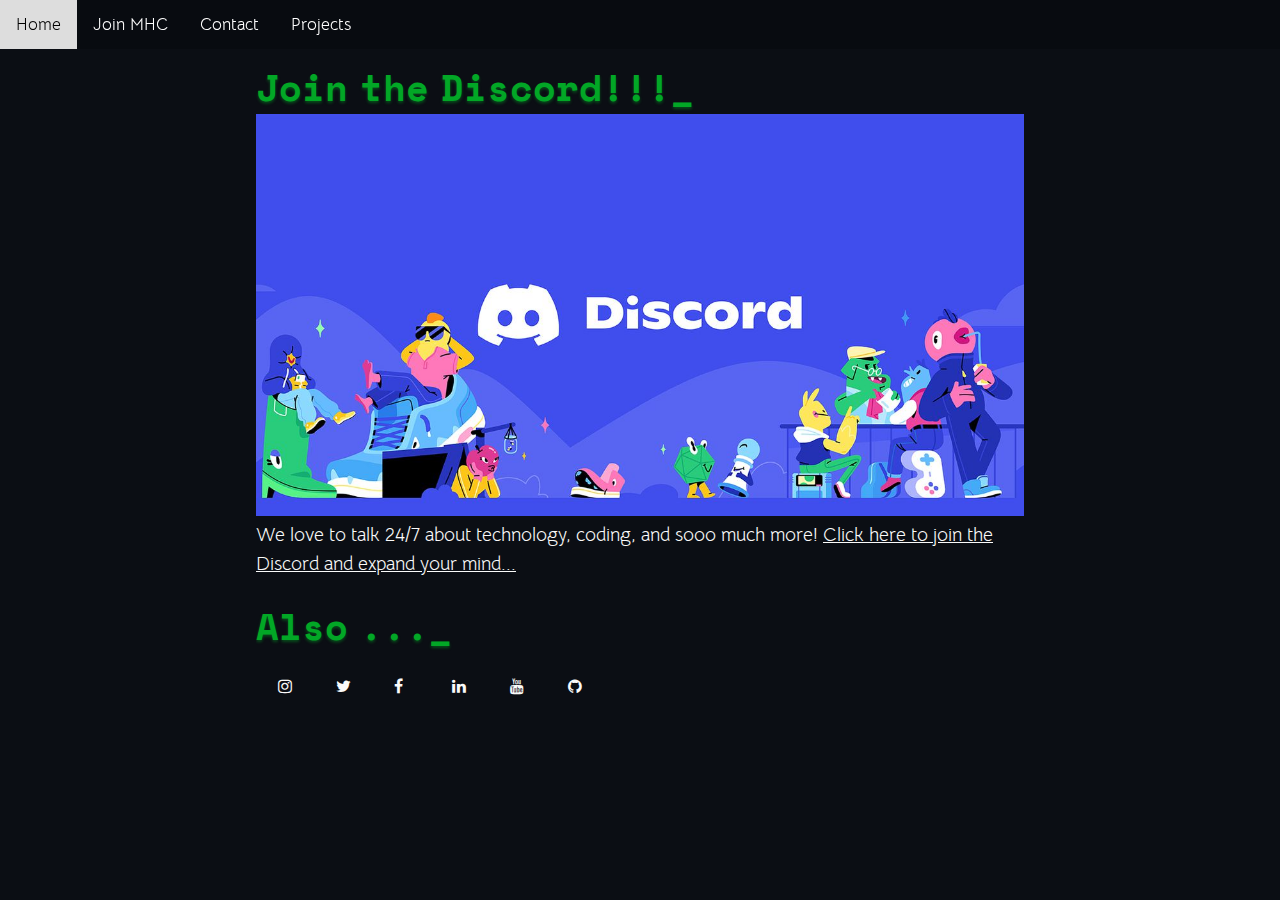
==== discord.html @ 32bee4da "adding starter of proj" ====
<!DOCTYPE html>
<html>

<head>
  <meta name="description" content="Memphis Hackclub is a coding and engineering club open to any student at any skill level!" />
  <meta name="twitter:title" content="Memphis Hack Club!" />
  <meta name="twitter:description" content="Memphis Hack Club is a coding and engineering club open to any student at any skill level!" />
  <meta name="keywords"
    content="memphis coding, memphis student coding, memphis stem, memphis hacking, memphis hackothons, memphis student clubs, whitestation coding, midtown memphis coding, west memphis student clubs, student coding groups memphis, student programming groups memphis, memphis computer science, memphis hack club, memphis hackclub, memphis student engineering, memphis student coding groups" />
  <meta property="og:image" itemprop="image" content="images/PreviewIMG.png" />
  <meta name="google-site-verification" content="RX2lxxwwRZafOqLZ5Os_zY4B2K6iF0WdjlXp7Qh8HgI" />
  <link rel="apple-touch-icon" href="images/PreviewIMG.png" />
  <link rel="apple-touch-icon" href="images/favicon.png" />
  <meta property="og:type" content="website" />
  <meta charset="utf-8" />
  <meta name="viewport" content="width=device-width" />
  <meta http-equiv="X-UA-Compatible" content="ie=edge" />
  <title>Memphis Hack Club</title>
  <link href="style.css" rel="stylesheet" type="text/css" />
  <link rel="icon" type="image/png" href="/274413.svg" />
  <link rel="icon" type="image/png" href="https://www.flaticon.com/svg/static/icons/svg/274/274413.svg" />
  <link rel="stylesheet" href="https://cdnjs.cloudflare.com/ajax/libs/font-awesome/4.7.0/css/font-awesome.min.css" />
</head>

<body>
  <div class="navbar">
    <a href="index.html">Home</a>
    <a href="howtojoin.html">Join MHC</a>
    <a href="contact.html">Contact</a>
    <a href="projects.html">Projects</a>
  </div>
  <div id="main">
    <div class="content">
      <br />
      <br />
      <br />

      <h1 class="welcome">Join the Discord!!!</h1>
      <a href="https://discord.memphishack.com" target="_blank"><img src="images/discord.jpeg" width="100%" height="100%" /></a>
      <p>We love to talk 24/7 about technology, coding, and sooo much more! <a href="https://discord.memphishack.com" target="_blank">Click here to join the Discord and expand your mind...</a></p>
      <br />

      <h1 class="welcome">Also ...</h1>

      <a href="https://www.instagram.com/memphishackclub/" target="_blank" class="fa fa-instagram"></a>
      <a href="https://twitter.com/MHackclub" target="_blank" class="fa fa-twitter"></a>
      <a href="https://www.facebook.com/groups/656997425191729" target="_blank" class="fa fa-facebook"></a>
      <a href="https://www.linkedin.com/company/memphis-hack-club/?viewAsMember=true" class="fa fa-linkedin" target="_blank"></a>
      <a href="https://www.youtube.com/channel/UCQEw733Z4ID3AVLtFpQ5hyw" class="fa fa-youtube" target="_blank"></a>
      <a href="https://github.com/Memphis-Hackclub" class="fa fa-github" target="_blank"></a>
      <br />
      <br />
    </div>
  </div>
</body>
<script src="script.js"></script>
  <script src="mode.js">

</script>

</html>
---- style.css ----
@import url('https://fonts.googleapis.com/css2?family=Bellota+Text&family=Manrope:wght@800&family=Space+Mono&display=swap');

* {
  margin: 0;
  padding: 0;
}

html,
body {
  font-family: 'Bellota Text', sans-serif;
  height: 100%;
  /* background-color: #424242;
     */
  background-color: #0b0e14;
  color: #fafafa;
}

.cardImgs {
  width: 100%;
  height: auto;
}

#particles {
  height: 100vh;
}

.button {
  background-color: #4CAF50;
  /* Green */
  border: none;
  color: white;
  padding: 15px 32px;
  text-align: center;
  text-decoration: none;
  display: inline-block;
  font-size: 16px;
  font-weight: 150000;
}

.top-background {
  text-align: center;
  background-position: center;
  background-attachment: fixed;
  right: 50%;
  bottom: 0;
  min-width: 100%;
  min-height: 100%;
  width: auto;
  height: 100vh;
  z-index: -100;
  margin: 0;
  background: hsl(10deg 98% 63%);
  background: linear-gradient(150deg, hsl(10deg 98% 63%) 0%, hsl(280deg 100% 20%) 100%);
  -webkit-background-size: cover;
  -moz-background-size: cover;
  -o-background-size: cover;
  background-size: cover;
}

#zoom {
  color: #fafafa;
}

.subwelcome {
  font-family: 'Syncopate', sans-serif;
  text-shadow: 1px 1px 1px #92DCE5;
  color: firebrick;
  font-size: 1.25em;
}

.titletext {
  margin: 0;
  position: absolute;
  top: 50%;
  left: 50%;
  -ms-transform: translate(-50%, -50%);
  transform: translate(-50%, -50%);
  text-align: center;
  width: max-content;
  max-width: 90%;
}

.titletext h1 {
  font-family: 'Manrope', sans-serif;
  font-size: 4em;
  font-weight: 800;
  text-shadow: 0 2px 10px rgba(0, 0, 0, 0.2);
  margin-bottom: 0.4em;
}

.titletext a {
  text-decoration: none;
  border: 1px solid white;
  padding: 0.5em 1em;
  transition: 0.2s;
  position: relative;
  border-radius: 5px;
  font-family: 'Space Mono', monospace;
  text-overflow: ellipsis;
  width: max-content;
  max-width: 70vw;
  display: block;
  margin: auto;
  overflow: hidden;
  white-space: nowrap;
}

.titletext a::before {
  left: 0;
  top: 0;
  height: 100%;
  width: 100%;
  content: ' ';
  background: rgba(255, 255, 255, 0.781);
  position: absolute;
  transform: scaleY(0);
  transform-origin: center bottom;
  transition: 0.2s;
  z-index: -1;
}

.titletext a:hover::before {
  transition: 0.2s;
  transform: scaleY(1);
}

.titletext a:hover {
  transform: translateY(-5px);
  transition: 0.1s;
  box-shadow: 0 4px 10px rgba(0, 0, 0, 0.3);
}

.titletext a:hover,
a:hover #zoom {
  color: black;
  transition: 0.15s;
}

.content {
  font-family: 'Bellota Text', sans-serif;
  margin-right: 20%;
  margin-left: 20%;
  display: inline-block;
  overflow: hidden;
  vertical-align: top;
}

.content.join {
  margin-top: 3.5em;
  margin-right: 10% !important;
  margin-left: 10% !important;
}

.content.contact {
  margin-top: 4.2em;
}

.content p {
  font-size: 1.2em;
  line-height: 1.5em;
}

p a:not(.fa):after {
  content: "\f0a9";
  font-family: FontAwesome;
  font-size: 0;
  transition: 0.2s;
  padding-left: 0.3em;
  text-decoration: none;
  display: inline-block;
  line-height: 1.5em;
  font-style: normal;
  transform: translateY(-1px);
}

p a:hover::after {
  font-size: 0.7em;
  transition: 0.2s;
}

.navbar {
  font-family: 'Syncopate', sans-serif;
  overflow-y: hidden;
  overflow-x: auto;
  background: rgba(0, 0, 0, 0.2);
  backdrop-filter: blur(20px);
  -webkit-backdrop-filter: blur(20px);
  position: fixed;
  top: 0;
  z-index: 1;
  width: 100%;
  display: flex;
  white-space: nowrap;
}

.navbar a {
  float: left;
  display: block;
  color: #ffffff;
  text-align: center;
  padding: 14px 16px;
  text-decoration: none;
  font-size: 17px;
  font-family: 'Bellota Text', sans-serif;
  transition: 0.12s;
}

.navbar a:hover {
  background: #ddd;
  color: #020202;
}

.welcome {
  font-family: 'Space Mono', sans-serif;
  text-shadow: 0px 2px 3px rgba(1, 166, 37, 0.4);
  color: #02a726;
  font-size: 2.3em;
  word-spacing: -0.3em;
}

.welcome::after {
  content: '_';
  animation: blink 1s infinite;
}

.welcome:nth-of-type(2)::after {
  animation-delay: 0.2s;
}

.welcome:nth-of-type(3)::after {
  animation-delay: 0.7s;
}

.welcome:nth-of-type(4)::after {
  animation-delay: 0.3s;
}

a {
  color: #fafafa;
}

.fa {
  padding: 20px;
  font-size: 30px;
  width: 10px;
  text-align: left;
  text-decoration: none;
  margin: 5px 2px;
  border-radius: 50%;
  transition: 0.2s;
}

.fa:hover {
  opacity: 0.7;
  transform: scale(0.9)
}

.fa:first-of-type {
  margin-left: 0;
  padding-left: 0.5em;
}

.email, .phone {
  padding: 0.5rem;
}

@keyframes blink {
  0% {
    opacity: 0;
  }

  45% {
    opacity: 1;
  }

  50% {
    opacity: 1;
  }

  100% {
    opacity: 0;
  }
}

iframe {
  margin-top: 0.75em;
  height: calc(60vw / 1.8) !important;
  margin-bottom: 0.5em;
}

@media (max-width: 480px) {
  .content {
    margin-right: 2.5em;
    margin-left: 2.5em;
  }

  .content p {
    font-size: 1em;
  }

  .cardImgs {
    width: 100%;
    height: auto;
  }

  .top-background {
    height: 100%;
    background-position: center;
    background-attachment: fixed;
    right: 50%;
    bottom: 0;
    min-width: 100%;
    min-height: 100%;
    width: auto;
    height: auto;
    z-index: -100;
    margin: 0;
    -webkit-background-size: cover;
    -moz-background-size: cover;
    -o-background-size: cover;
    background-size: cover;
  }

  .titletext {
    margin: 0;
    position: absolute;
    top: 50%;
    left: 50%;
    -ms-transform: translate(-50%, -50%);
    transform: translate(-50%, -50%);
  }

  .titletext h1 {
    font-size: 3em;
  }

  .welcome {
    font-family: 'Space Mono', sans-serif;
    text-shadow: 0px 2px 3px rgb(14, 163, 9);
    font-size: 1.5em;
  }

  .fa {
    padding: 10px;
  }

  iframe {
    margin-top: 0.75em;
    height: calc(60vw / 1.3) !important;
    margin-bottom: 0.5em;
  }
}

.card-grid {
  display: grid;
  grid-template-columns: 1fr 1fr 1fr;
}

.card {
  margin: 1em;
  background: #11151f;
  padding: 0.75em;
  border-radius: 0.2em;
  box-shadow: 0 3px 8px rgba(0, 0, 0, 0.3);
  position: relative;
  padding-bottom: 2.2em;
}

.card-title {
  font-size: 1.5em;
  font-family: 'Space Mono';
  font-weight: 400;
  line-height: 1.2em;
  padding-bottom: 0.3em;
}

.card img {
  height: 20vh;
  width: 100%;
  object-fit: cover;
  border-radius: 0.2em;
}

.merch>.card img {
  object-fit: contain !important;
  background: white;
}

.merch>.card>a>.card-title, .merch>.card>.card-title {
  text-align: left;
}

.card p {
  font-size: 0.9em;
  text-align: left;
  color: #6476a1;
}

.content-introduction {
  margin: 1.5em;
}

@media (max-width: 1150px) {
  .card-grid {
    grid-template-columns: 1fr 1fr;
  }
}

@media (max-width: 675px) {
  .card-grid {
    grid-template-columns: auto;
  }
}

    button{
      background:#0b0e14;
      color:#fafafa;
    }
    .light-mode #main1 {
  background-color: #fafafa;
  color: #0b0e14;}


.light-mode .card {
  background-color: #fafafa;
  color: #0b0e14;
}

.light-mode button {
  background-color: #fafafa;
  color: #0b0e14;
}

    .light-mode #main {
  background-color: #fafafa;
  color: #0b0e14;}

    .light-mode a{
  
  color: #0b0e14;}

  .light-mode h3{
  background-color: #fafafa;
  color: #0b0e14;}

  .light-mode h2{
  background-color: #fafafa;
  color: #0b0e14;}

   .light-mode .merch-description {
  background-color: #fafafa;
  color: #0b0e14;}

.light-mode .fa{
  background-color: #fafafa;
  color: #0b0e14;}
}

.light-mode .top-background{
      height: 100%;
    background-position: center;
    background-attachment: fixed;
    right: 50%;
    bottom: 0;
    min-width: 100%;
    min-height: 100%;
    width: auto;
    height: auto;
    z-index: -100;
    margin: 0;
    -webkit-background-size: cover;
    -moz-background-size: cover;
    -o-background-size: cover;
    background-size: cover;
  background: hsl(179deg 100% 50%);
  background: linear-gradient(10deg, hsl(179deg 100% 50%) 0%, hsl(179deg 100% 50%) 100%);

}
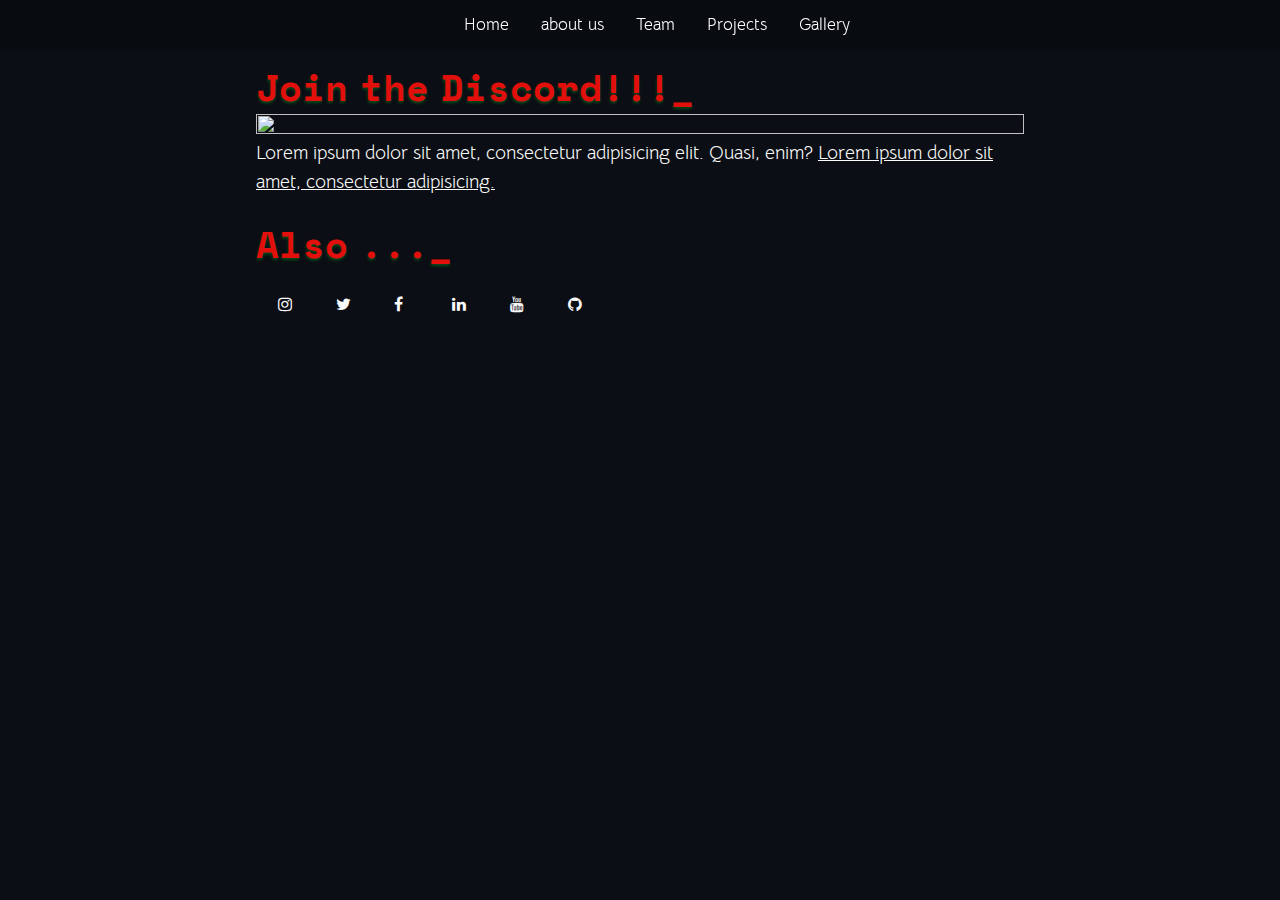
==== commit f8393f26: "updating" ====
--- a/discord.html
+++ b/discord.html
@@ -15,7 +15,7 @@
   <meta charset="utf-8" />
   <meta name="viewport" content="width=device-width" />
   <meta http-equiv="X-UA-Compatible" content="ie=edge" />
-  <title>Memphis Hack Club</title>
+  <title>Teams Aaryans</title>
   <link href="style.css" rel="stylesheet" type="text/css" />
   <link rel="icon" type="image/png" href="/274413.svg" />
   <link rel="icon" type="image/png" href="https://www.flaticon.com/svg/static/icons/svg/274/274413.svg" />
@@ -24,10 +24,11 @@
 
 <body>
   <div class="navbar">
-    <a href="index.html">Home</a>
-    <a href="howtojoin.html">Join MHC</a>
-    <a href="contact.html">Contact</a>
-    <a href="projects.html">Projects</a>
+    <a href="#main">Home</a>
+        <a href="howtojoin.html">about us</a>
+        <a href="contact.html">Team</a>
+        <a href="projects.html">Projects</a>
+        <a href="merch.html">Gallery</a>
   </div>
   <div id="main">
     <div class="content">
@@ -36,18 +37,18 @@
       <br />
 
       <h1 class="welcome">Join the Discord!!!</h1>
-      <a href="https://discord.memphishack.com" target="_blank"><img src="images/discord.jpeg" width="100%" height="100%" /></a>
-      <p>We love to talk 24/7 about technology, coding, and sooo much more! <a href="https://discord.memphishack.com" target="_blank">Click here to join the Discord and expand your mind...</a></p>
+      <a href="images\discord.jpeg" target="_blank"><img src="#" width="100%" height="100%" /></a>
+      <p>Lorem ipsum dolor sit amet, consectetur adipisicing elit. Quasi, enim? <a href="#" target="_blank">Lorem ipsum dolor sit amet, consectetur adipisicing.</a></p>
       <br />
 
       <h1 class="welcome">Also ...</h1>
 
-      <a href="https://www.instagram.com/memphishackclub/" target="_blank" class="fa fa-instagram"></a>
-      <a href="https://twitter.com/MHackclub" target="_blank" class="fa fa-twitter"></a>
-      <a href="https://www.facebook.com/groups/656997425191729" target="_blank" class="fa fa-facebook"></a>
-      <a href="https://www.linkedin.com/company/memphis-hack-club/?viewAsMember=true" class="fa fa-linkedin" target="_blank"></a>
-      <a href="https://www.youtube.com/channel/UCQEw733Z4ID3AVLtFpQ5hyw" class="fa fa-youtube" target="_blank"></a>
-      <a href="https://github.com/Memphis-Hackclub" class="fa fa-github" target="_blank"></a>
+      <a href="#" target="_blank" class="fa fa-instagram"></a>
+      <a href="#" target="_blank" class="fa fa-twitter"></a>
+      <a href="#" target="_blank" class="fa fa-facebook"></a>
+      <a href="#" class="fa fa-linkedin" target="_blank"></a>
+      <a href="#" class="fa fa-youtube" target="_blank"></a>
+      <a href="#" class="fa fa-github" target="_blank"></a>
       <br />
       <br />
     </div>
--- a/style.css
+++ b/style.css
@@ -13,6 +13,13 @@
      */
   background-color: #0b0e14;
   color: #fafafa;
+ 
+    /* background-image: linear-gradient(rgba(0,0,0,0.4), rgba(0,0,0,0.4)), url(landing\donnie-ray-crisp-66zrT0dJ7Mc-unsplash.jpg);
+    background-position: center;
+    background-size: cover; */
+    /* width: 100%;
+    height: 100vh; */
+
 }
 
 .cardImgs {
@@ -25,7 +32,7 @@
 }
 
 .button {
-  background-color: #4CAF50;
+  background-color: #dc4512;
   /* Green */
   border: none;
   color: white;
@@ -38,6 +45,9 @@
 }
 
 .top-background {
+  background-image: linear-gradient(rgba(0,0,0,0.4), rgba(0,0,0,0.4)), url(landing\efe-yagiz-soysal-PUrHke-Hlf8-unsplash.jpg);
+  background-position: center;
+  background-size: cover;
   text-align: center;
   background-position: center;
   background-attachment: fixed;
@@ -49,12 +59,13 @@
   height: 100vh;
   z-index: -100;
   margin: 0;
-  background: hsl(10deg 98% 63%);
+  background: hsl(10deg 98% 63%); 
   background: linear-gradient(150deg, hsl(10deg 98% 63%) 0%, hsl(280deg 100% 20%) 100%);
   -webkit-background-size: cover;
   -moz-background-size: cover;
   -o-background-size: cover;
-  background-size: cover;
+  background-size: cover; 
+
 }
 
 #zoom {
@@ -80,12 +91,36 @@
   max-width: 90%;
 }
 
+
+
 .titletext h1 {
-  font-family: 'Manrope', sans-serif;
+  /* font-family: 'Manrope', sans-serif;
   font-size: 4em;
   font-weight: 800;
   text-shadow: 0 2px 10px rgba(0, 0, 0, 0.2);
-  margin-bottom: 0.4em;
+  margin-bottom: 0.4em; */
+  font-family: 'Vidaloka', serif;
+	font-size: 10vw;
+	font-weight: normal;
+	color: var(--color-title);
+	text-align: center;
+	margin: 0;
+	pointer-events: none;
+	line-height: 1;
+	color: seashell;
+}
+
+.titletext h2{
+  font-size: 1.25em;
+	color: var(--color-subtitle);
+	padding: 0 0.75em;
+	margin: 0;
+	letter-spacing: 0.5em;
+	text-indent: 0.5em;
+	font-weight: bold;
+	text-transform: uppercase;
+	position: relative;
+	color: seashell;
 }
 
 .titletext a {
@@ -179,6 +214,7 @@
 }
 
 .navbar {
+  padding-left: 35%;
   font-family: 'Syncopate', sans-serif;
   overflow-y: hidden;
   overflow-x: auto;
@@ -210,10 +246,97 @@
   color: #020202;
 }
 
+
+.side-menu{
+	width: 16em;
+	height: auto;
+	margin: 4em auto 0;
+	font-size: 1em;
+	line-height: 2em;
+	font-weight: 700;
+	color: white;
+	text-transform: uppercase;
+/*	text-decoration: none;
+	border: none;*/
+	position: fixed;
+	top: 0;
+	bottom: 0;
+	left: -13em;
+	z-index: 1000000;
+}
+ul{
+	list-style: none;
+}
+li{
+	display: block;
+	background: #333;
+	height: 4em;
+	padding: 1em 1.5em;
+	position: relative;
+	transition: transform .5s,background-color .5s ,color 0.5s;
+}
+li:nth-child(1){
+	background:transparent ;
+}
+li:nth-child(2){
+	background:transparent ;
+}
+li:nth-child(3){
+	background:transparent ;
+}
+li:nth-child(4){
+	background:transparent ;
+}
+li:nth-child(5){
+	background:transparent ;
+}
+li:nth-child(6){
+	background:transparent ;
+}
+li:nth-child(7){
+	background:transparent ;
+}
+li:nth-child(8){
+	background:transparent ;
+}
+li:hover{
+	background:rgb(10, 81, 148);
+    transform: translateX(10em);
+    transition: .5s ease-in;
+}
+.side-menu ul li a{
+	/* display: block; */
+	color: white;
+	text-decoration: none;
+}
+.side-menu ul li button{
+	outline: none;
+	background: transparent;
+	border: none;
+	color: inherit;
+	font-size: 1em;
+	
+}
+.side-span{
+	display: block;
+	position: absolute;
+	font-size: 1.222222222222222em;
+	line-height: 2em;
+	height: 2em;
+	top: 0;
+	bottom: 0;
+	margin: -5px 2px;
+	padding: 1em 1.5em;
+	right: -1em;
+
+}
+
+
 .welcome {
   font-family: 'Space Mono', sans-serif;
-  text-shadow: 0px 2px 3px rgba(1, 166, 37, 0.4);
-  color: #02a726;
+  text-shadow: 0px 2px 3px rgba(1, 166, 37, 0.4); 
+  /* color: #02a726; */
+  color: #e20f0c;
   font-size: 2.3em;
   word-spacing: -0.3em;
 }
